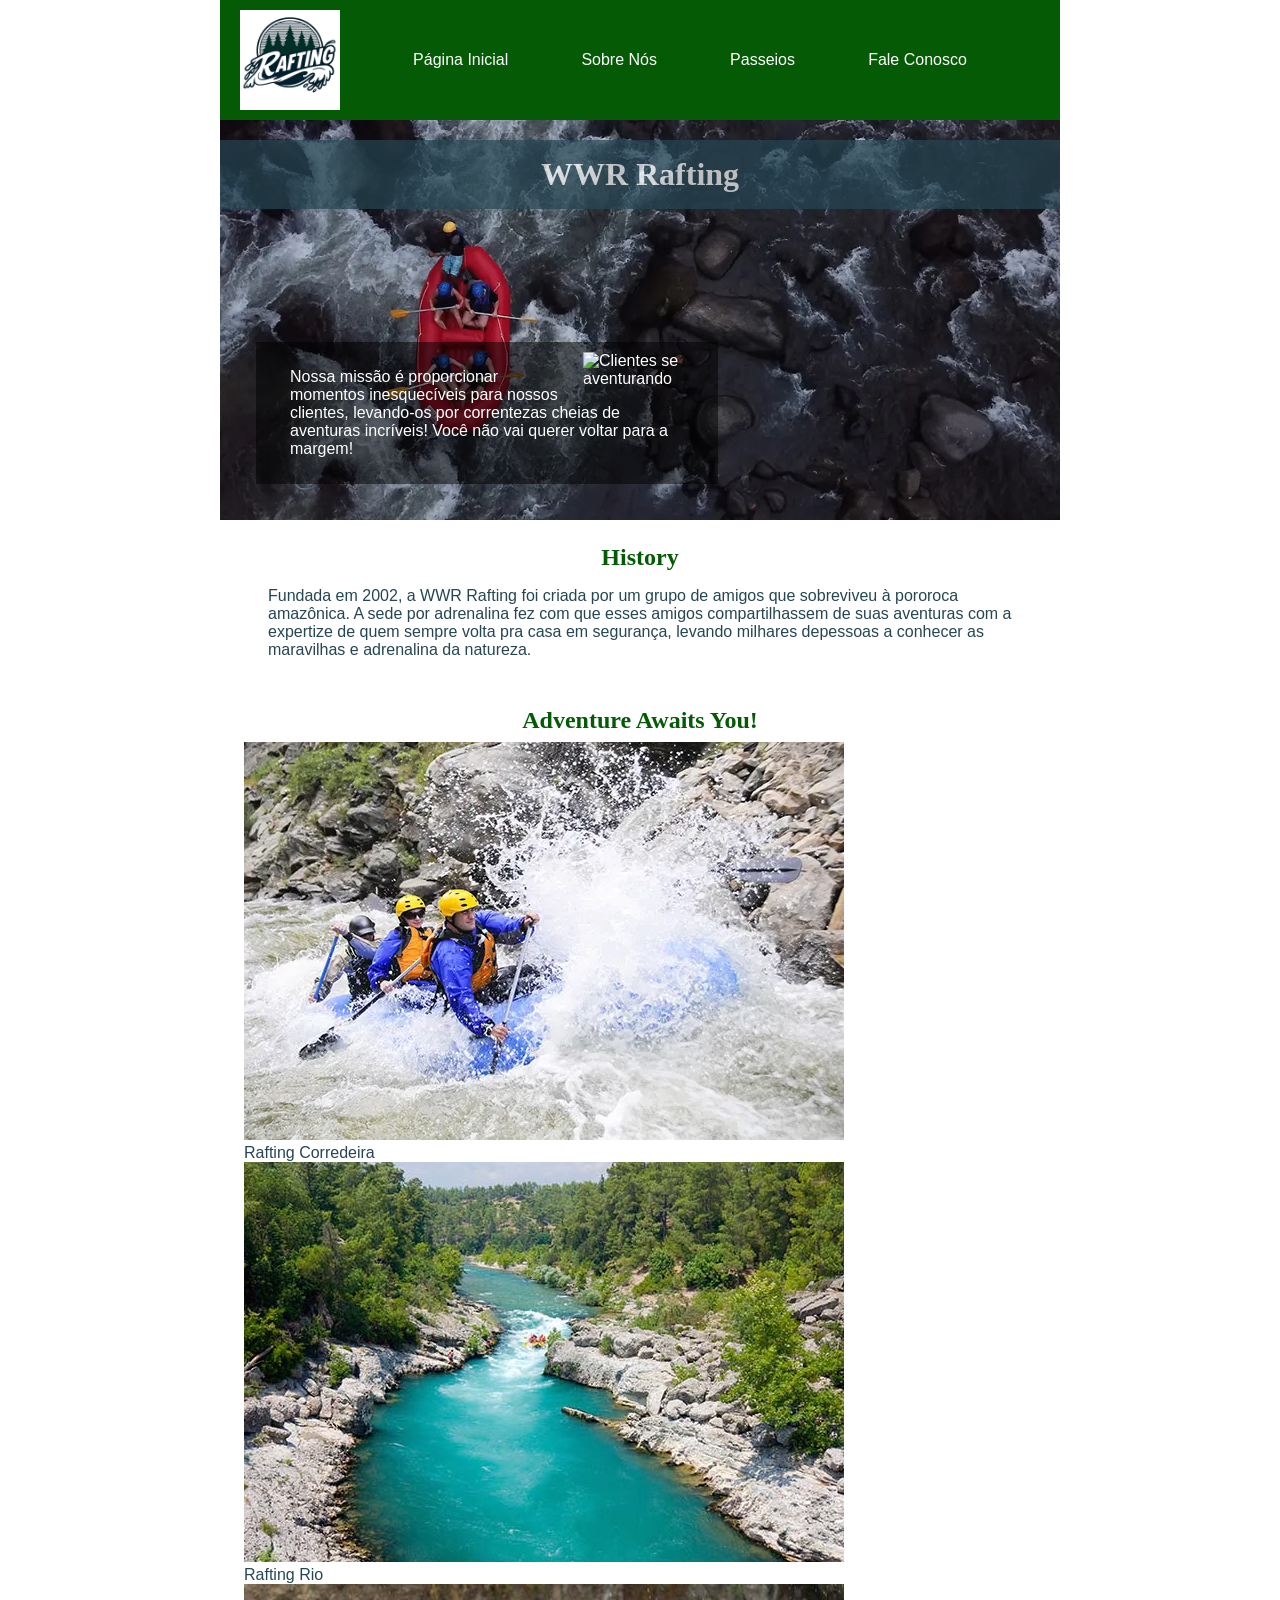
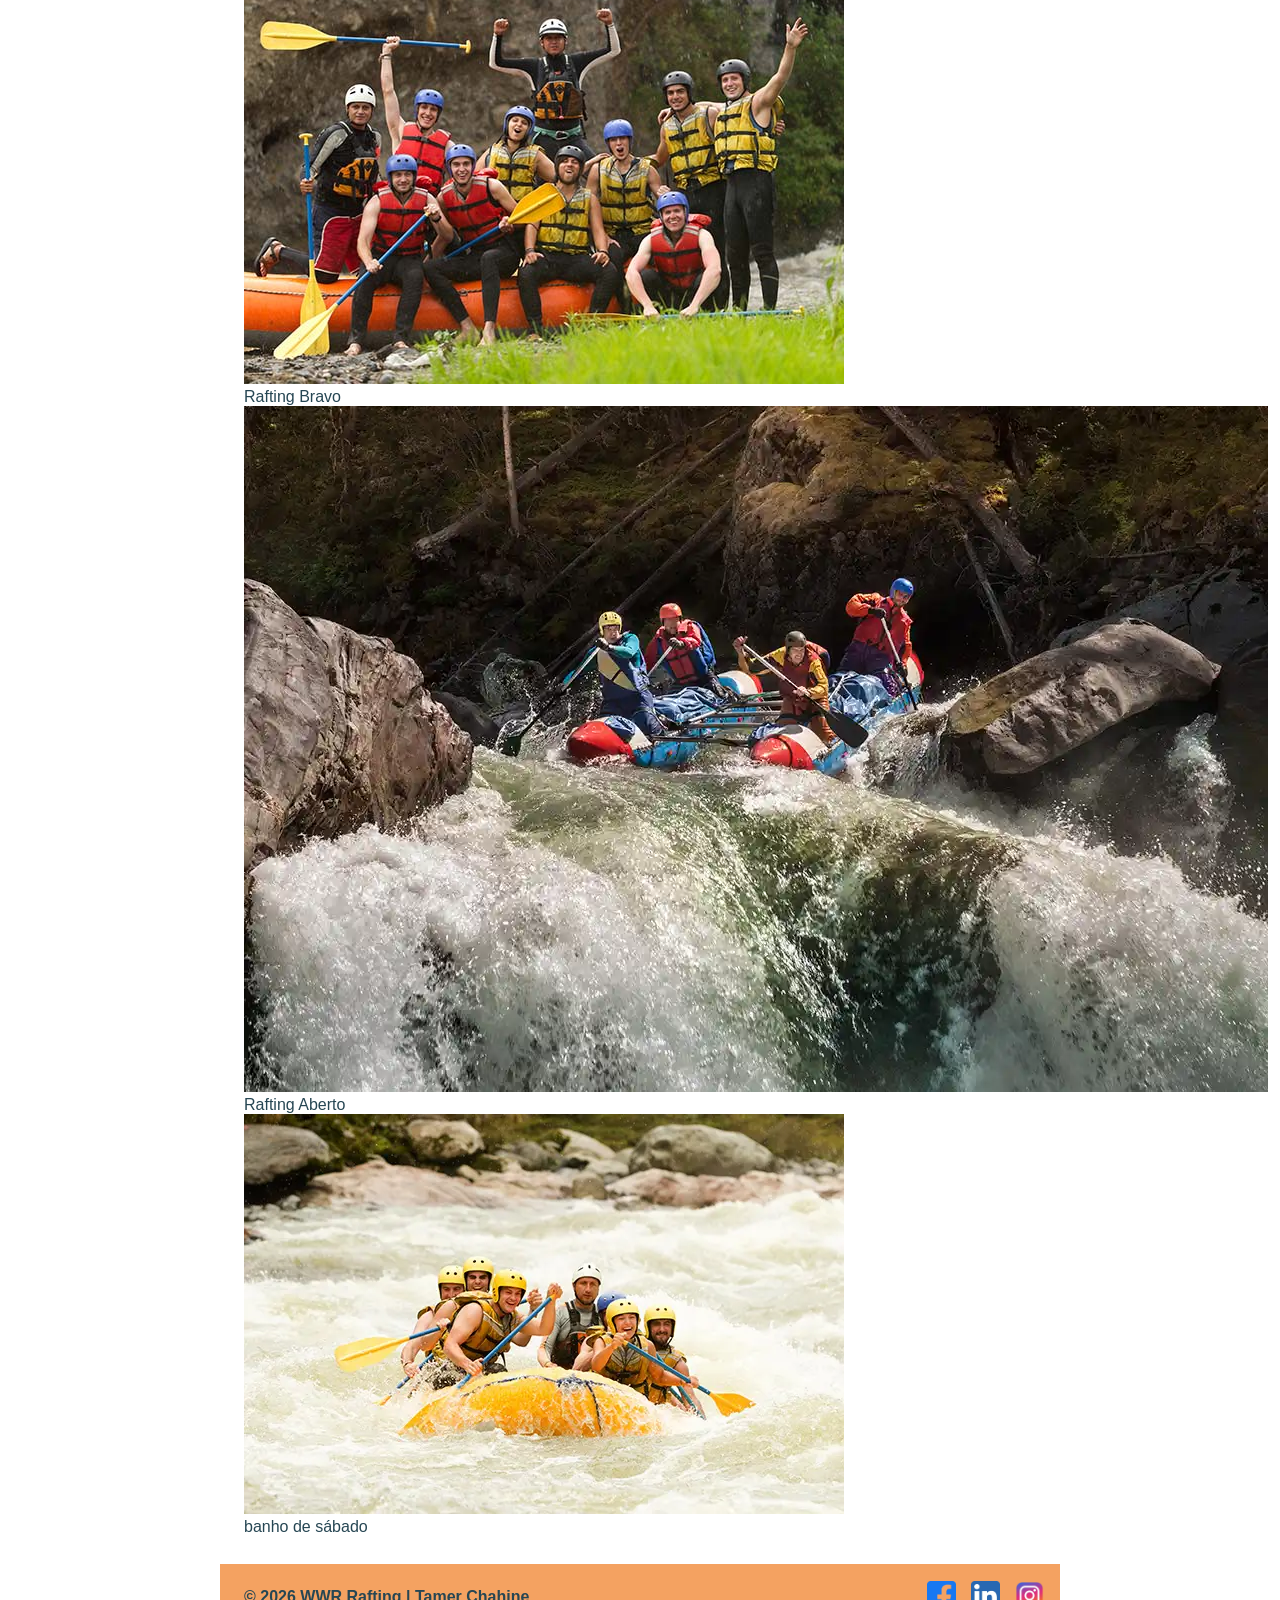
==== wwr/sobre.html @ e90af003 "teste77" ====
<!DOCTYPE html>
<html lang="pt-BR">

<head>
    <meta charset="UTF-8">
    <meta name="viewport" content="width=device-width, initial-scale=1.0">
    <meta name="description"
      content="Saiba mais sobre a WWR Rafting, nossa história e missão de proporcionar aventuras inesquecíveis nas corredeiras.">
    <meta name="author" content="Tamer Chahine">
    <title>Sobre Nós | WWR Rafting</title>
    <link rel="stylesheet" href="estilos/rafting.css">
</head>

<body>
    <header>
        <img src="imagens/logo.png" alt="Logo WWR Rafting">
        <nav>
            <ul>
                <li><a href="index.html">Página Inicial</a></li>
                <li><a href="sobre.html">Sobre Nós</a></li>
                <li><a href="passeios.html">Passeios</a></li>
                <li><a href="contato.html">Fale Conosco</a></li>
            </ul>
        </nav>
    </header>

    <main>
        <div class="hero">
            <img src="imagens/rafting16_1024.webp" alt="Rafting em Corredeiras">
            <h1>WWR Rafting</h1>
            <article>
                <img src="imagens/rafting36" alt="Clientes se aventurando">
                <p>Nossa missão é proporcionar momentos inesquecíveis para nossos clientes,
                    levando-os por correntezas
                    cheias de aventuras incríveis! Você não vai querer voltar para a margem!</p>
            </article>
        </div>

        <section>
            <h2>History</h2>
            <p>Fundada em 2002, a WWR Rafting foi criada por um grupo de amigos que sobreviveu à
                pororoca amazônica.
                A sede por adrenalina fez com que esses amigos compartilhassem de suas aventuras com
                a expertize de quem
                sempre volta pra casa em segurança,
                levando milhares depessoas a conhecer as maravilhas e adrenalina da natureza.</p>
        </section>

        <section class="aventuras">
            <h2>Adventure Awaits You!</h2>
            <div class="galeria">
                <figure>
                    <img src="imagens/rafting29_600.webp" alt="Aventura 1">
                    <figcaption>Rafting Corredeira</figcaption>
                </figure>
                <figure>
                    <img src="imagens/rafting58_600.jpg" alt="Aventura 2">
                    <figcaption>Rafting Rio</figcaption>
                </figure>
                <figure>
                    <img src="imagens/rafting59_600.jpg" alt="Aventura 3">
                    <figcaption>Rafting Bravo</figcaption>
                </figure>
                <figure>
                    <img src="imagens/rafting41_1024.webp" alt="Aventura 4">
                    <figcaption>Rafting Aberto</figcaption>
                </figure>
                <figure>
                    <img src="imagens/rafting4_600.webp" alt="Aventura 5">
                    <figcaption>banho de sábado</figcaption>
                </figure>
            </div>
        </section>
    </main>

    <footer>
        <p>&copy; 2026 WWR Rafting | Tamer Chahine</p>
        <nav class="redes-sociais">
            <a href="https://facebook.com">
                <img src="imagens/logo_facebook.webp" alt="Ícone do Facebook">
            </a>
            <a href="https://linkedin.com">
                <img src="imagens/logo_linkedin.webp" alt="Ícone do LinkedIn">
            </a>
            <a href="https://instagram.com">
                <img src="imagens/logo_instagram.webp" alt="Ícone do Instagram">
            </a>
        </nav>
    </footer>
</body>

</html>
---- wwr/estilos/rafting.css ----
:root {
    --cor-primaria: #055a05;
    --cor-secundaria: #f4a261;
    --cor-destaque1: #264653;
    --cor-destaque2: #e9c46a;
    --fonte-titulo: "Times New Roman", "Georgia", serif;
    --fonte-body: Arial, Helvetica, sans-serif;
}

* {
    margin: 0;
    padding: 0;
    box-sizing: border-box;
}

body {
    font-family: var(--fonte-body);
    color: var(--cor-destaque1);
}

header,
main,
footer {
    width: 840px;
    margin: 0 auto;
}

/* Header */
header {
    background-color: var(--cor-primaria);
    padding: 10px 20px;
    display: grid;
    grid-template-columns: auto 1fr;
    align-items: center;
}

header img {
    width: 100px;
    height: auto;
}

/* Nav horizontal */
nav ul {
    list-style: none;
    padding: 0;
    display: flex;
    justify-content: space-evenly;
    align-items: center;
}

nav ul li a {
    color: white;
    text-decoration: none;
}

nav ul li a:hover {
    color: var(--cor-destaque2);
}

/* Títulos */
h1,
h2 {
    font-family: var(--fonte-titulo);
    color: var(--cor-primaria);
    text-align: center;
}

/* Sections e parágrafos */
section,
article {
    margin: 16px;
    padding: 8px;
}

p {
    margin: 8px 16px;
    padding: 8px;
}

/* Hero */
.hero {
    position: relative;
}

.hero > img {
    display: block;
    width: 100%;
    height: 400px;
    object-fit: cover;
}

h1 {
    position: absolute;
    top: 20px;
    width: 100%;
    padding: 16px;
    text-align: center;
    opacity: 0.7;
    background-color: var(--cor-destaque1);
    color: #fff;
}

.hero article {
    position: absolute;
    bottom: 20px;
    left: 20px;
    background-color: rgba(0, 0, 0, 0.5);
    color: #fff;
    padding: 10px;
    width: 55%;
}

.hero article p {
    color: #fff;
}

.hero article img {
    float: right;
    width: 125px;
    height: auto;
    object-fit: cover;
    margin-left: 10px;
}

/* Seção de história */
section h2 {
    margin-bottom: 8px;
}

/* Footer */
footer {
    background-color: var(--cor-secundaria);
    display: flex;
    align-items: center;
    justify-content: space-between;
    padding: 16px;
    margin-top: 20px;
}

footer p {
    margin: 0;
    color: var(--cor-destaque1);
    font-weight: bold;
}

.redes-sociais {
    display: flex;
    justify-content: center;
    gap: 15px;
}

.redes-sociais a,
footer a {
    text-decoration: none;
}

.redes-sociais img {
    width: 29px;
    height: auto;
}
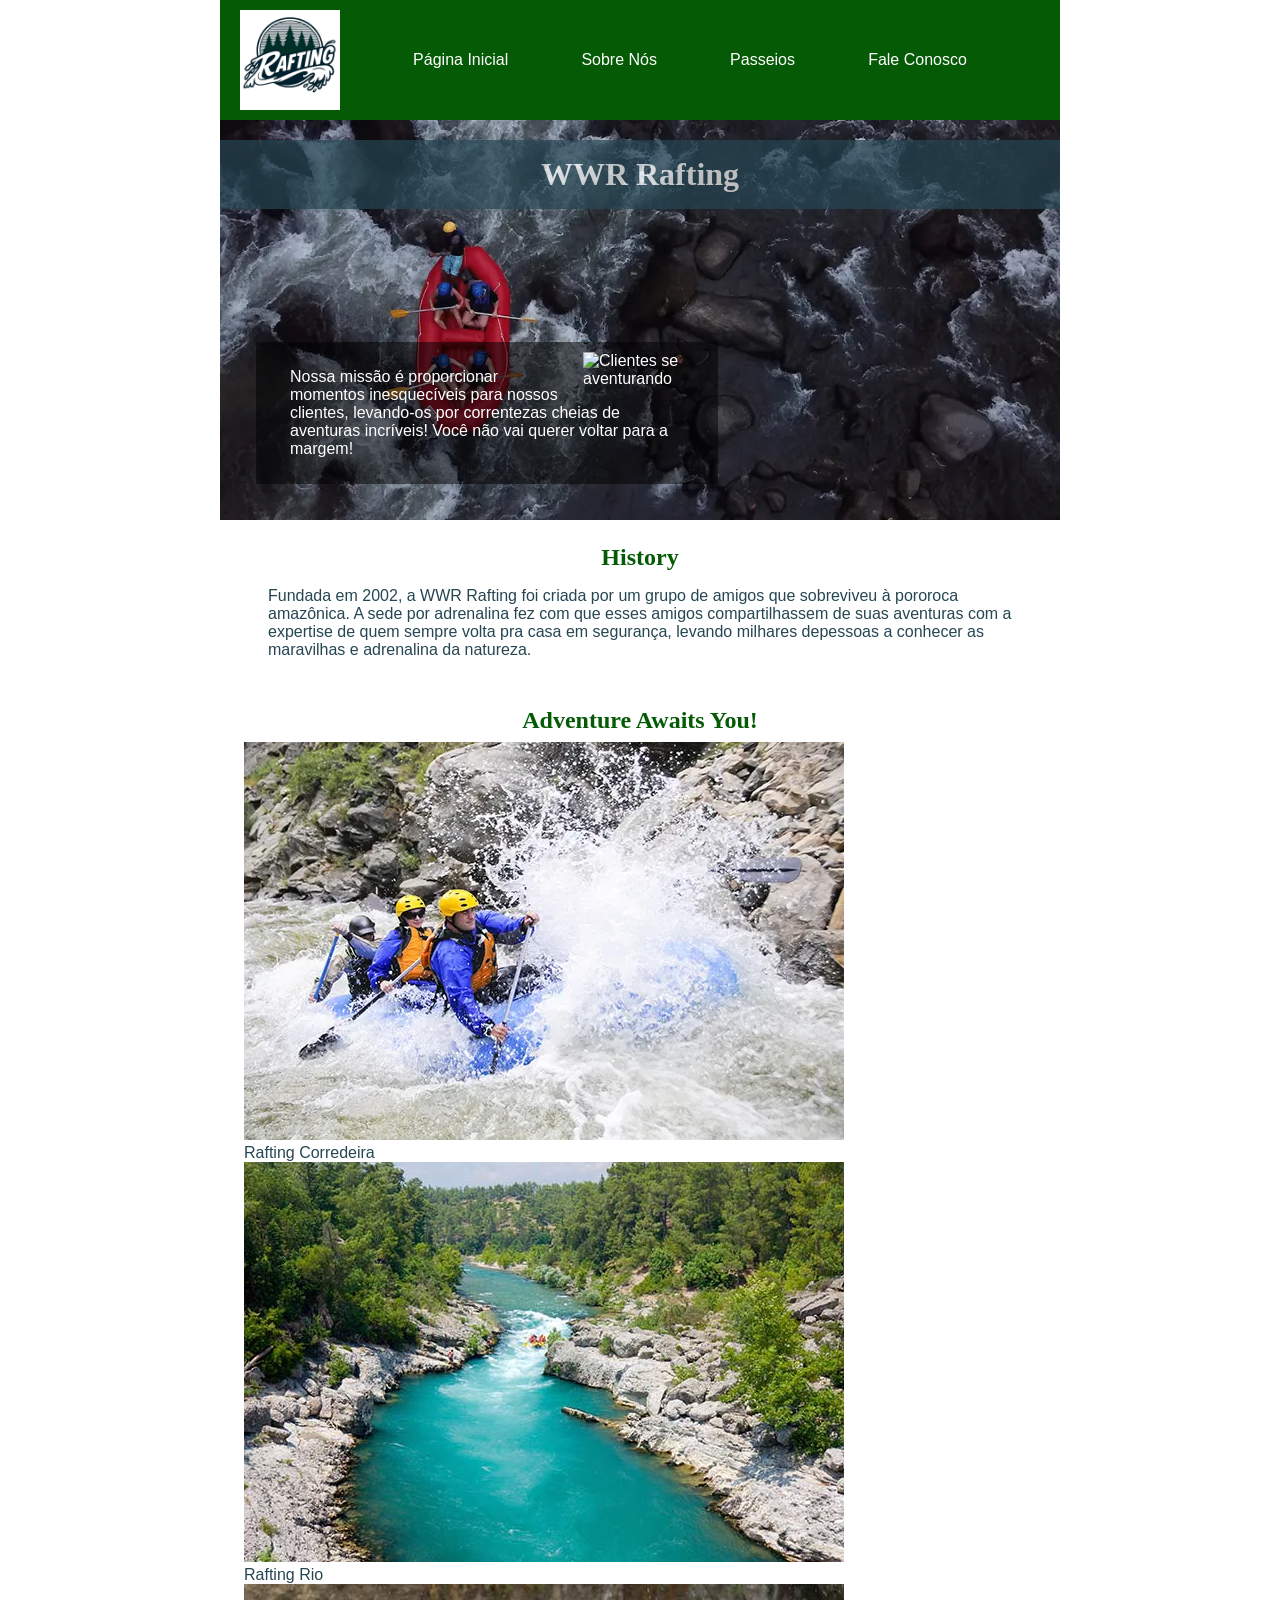
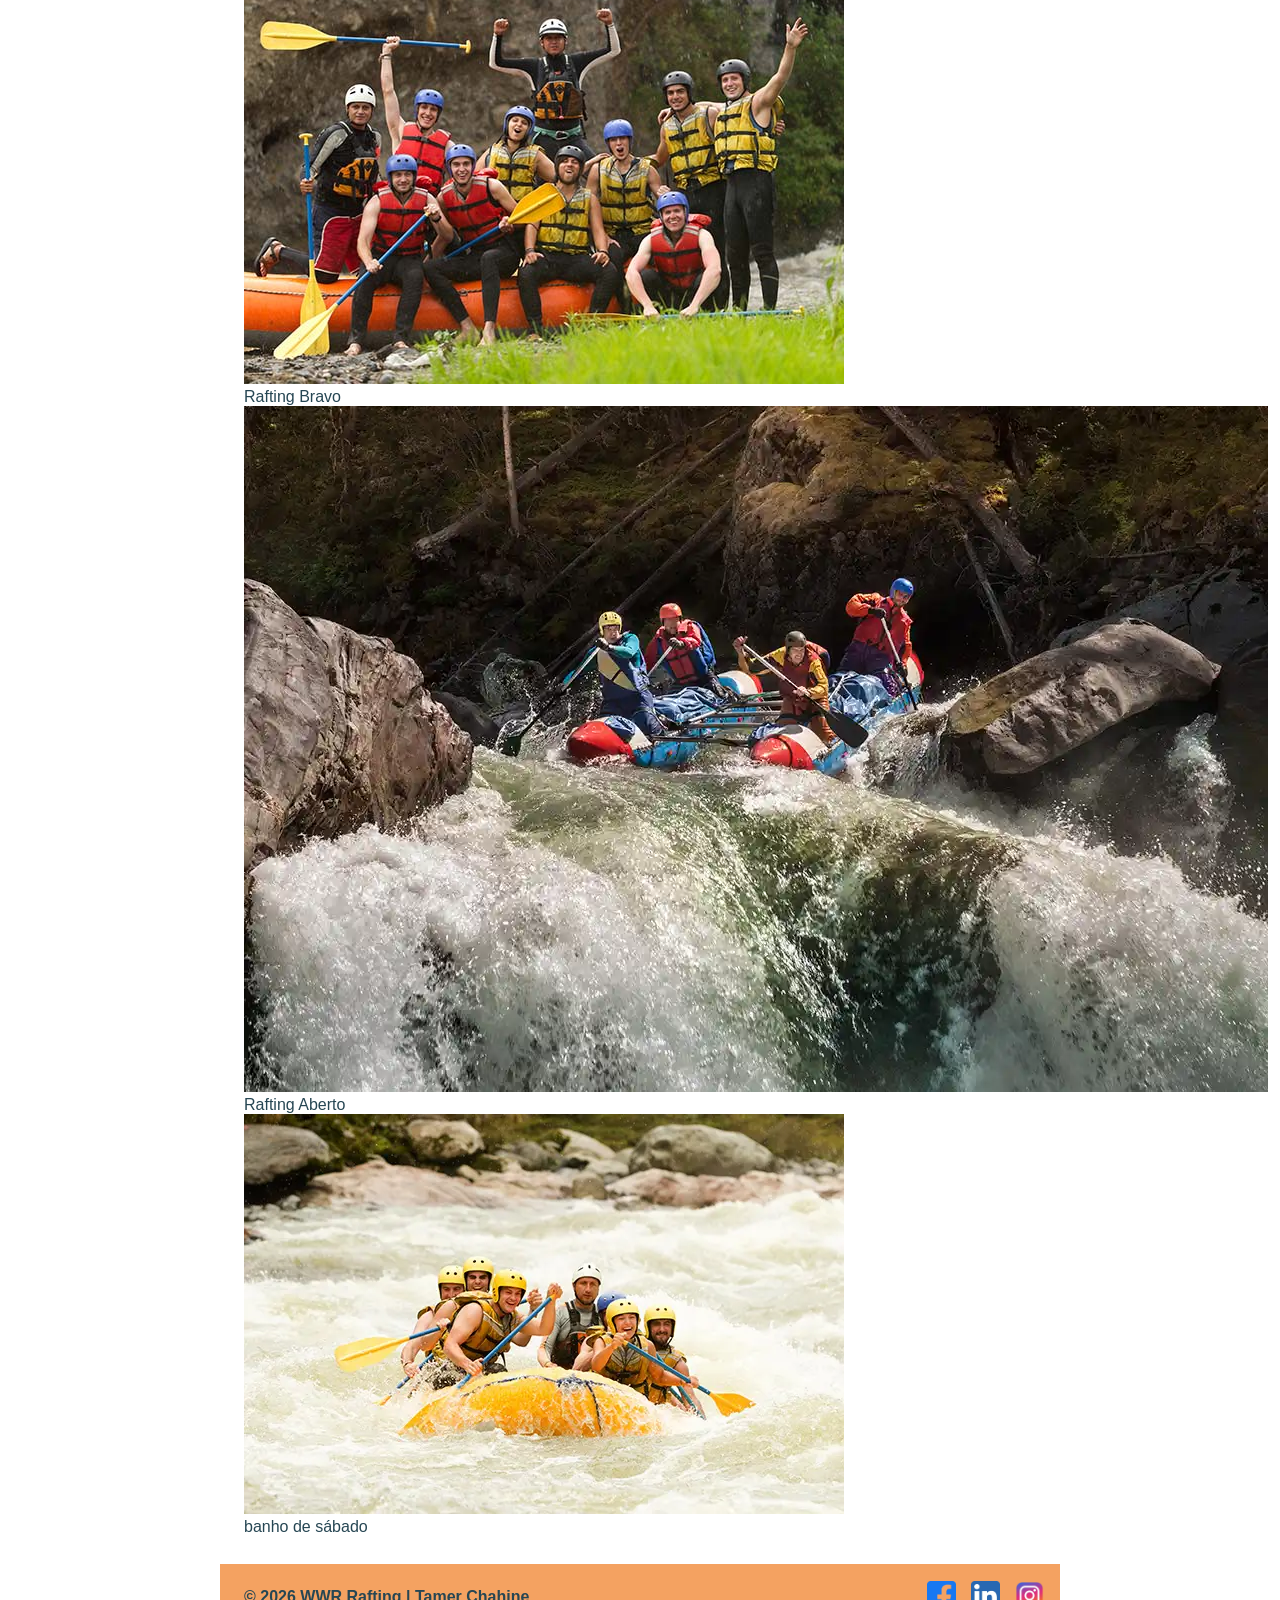
==== commit 3fbdf47e: "teste78" ====
--- a/wwr/sobre.html
+++ b/wwr/sobre.html
@@ -41,7 +41,7 @@
             <p>Fundada em 2002, a WWR Rafting foi criada por um grupo de amigos que sobreviveu à
                 pororoca amazônica.
                 A sede por adrenalina fez com que esses amigos compartilhassem de suas aventuras com
-                a expertize de quem
+                a expertise de quem
                 sempre volta pra casa em segurança,
                 levando milhares depessoas a conhecer as maravilhas e adrenalina da natureza.</p>
         </section>
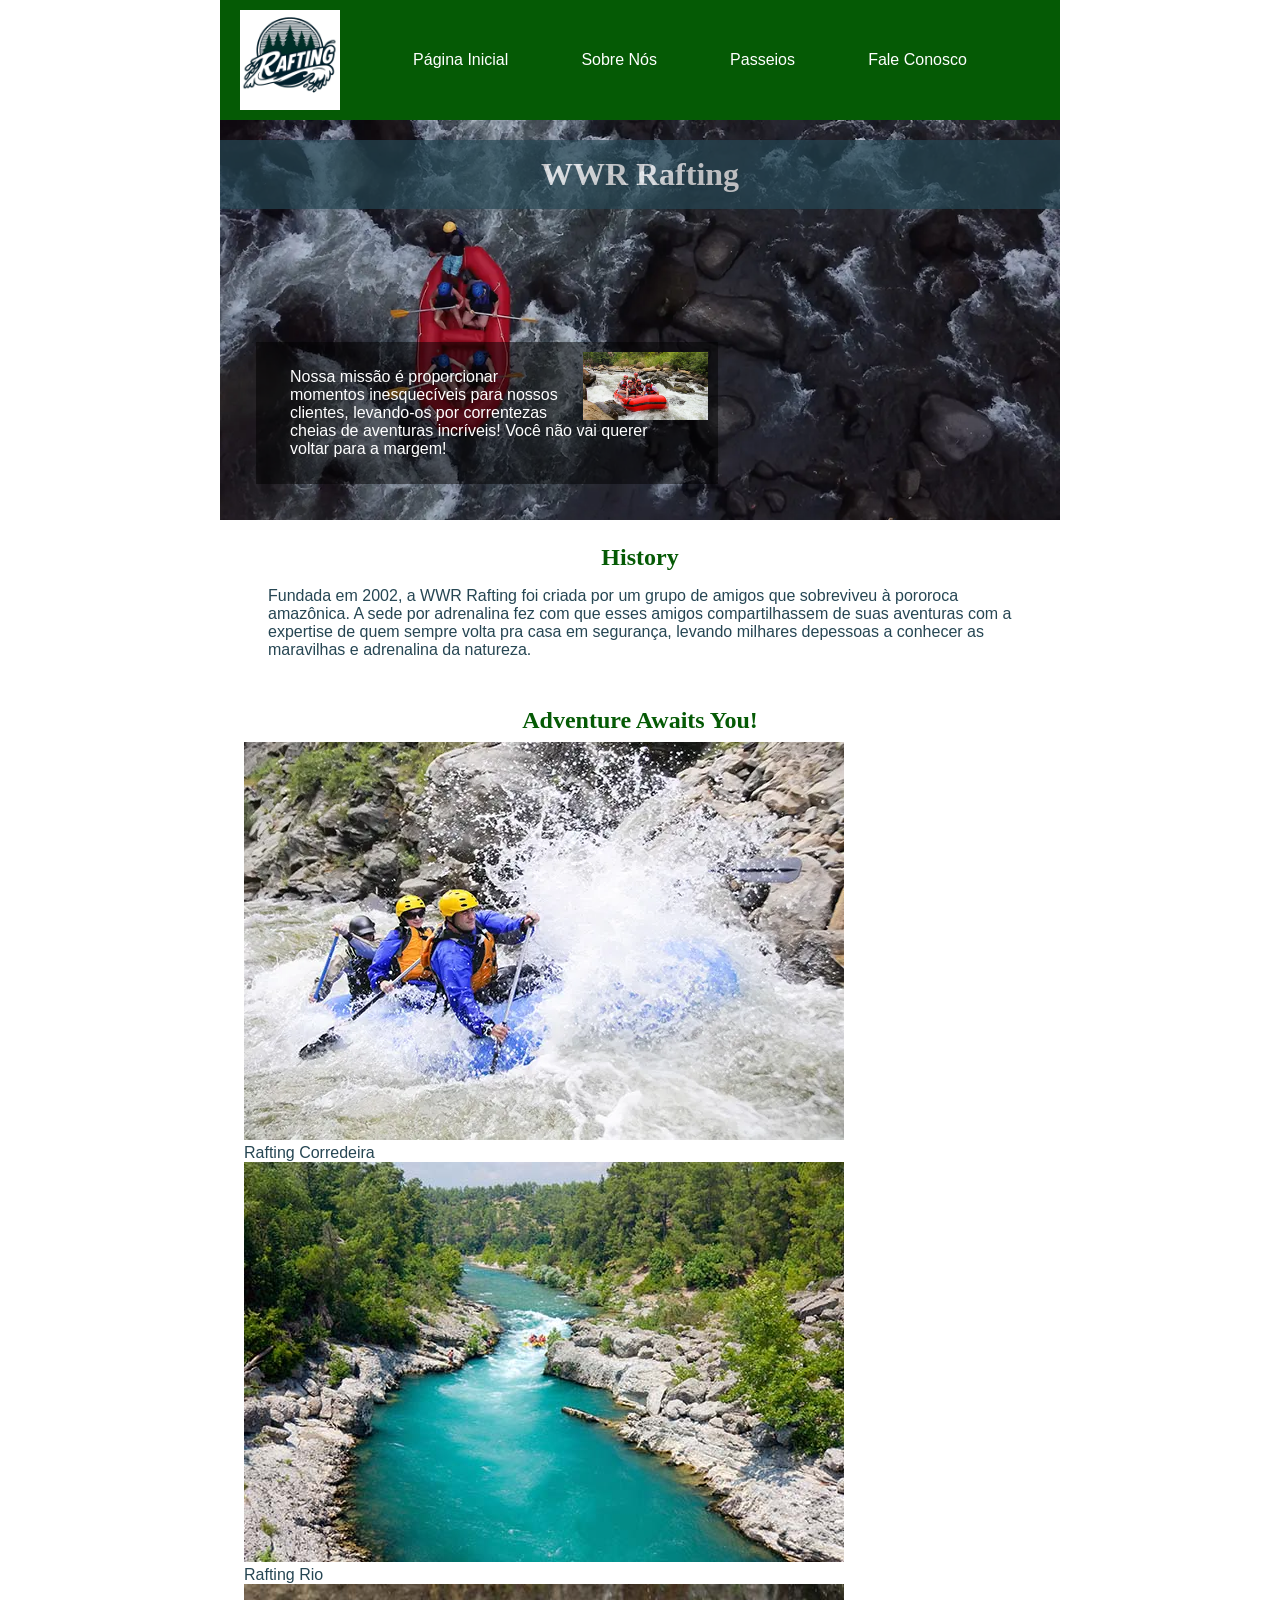
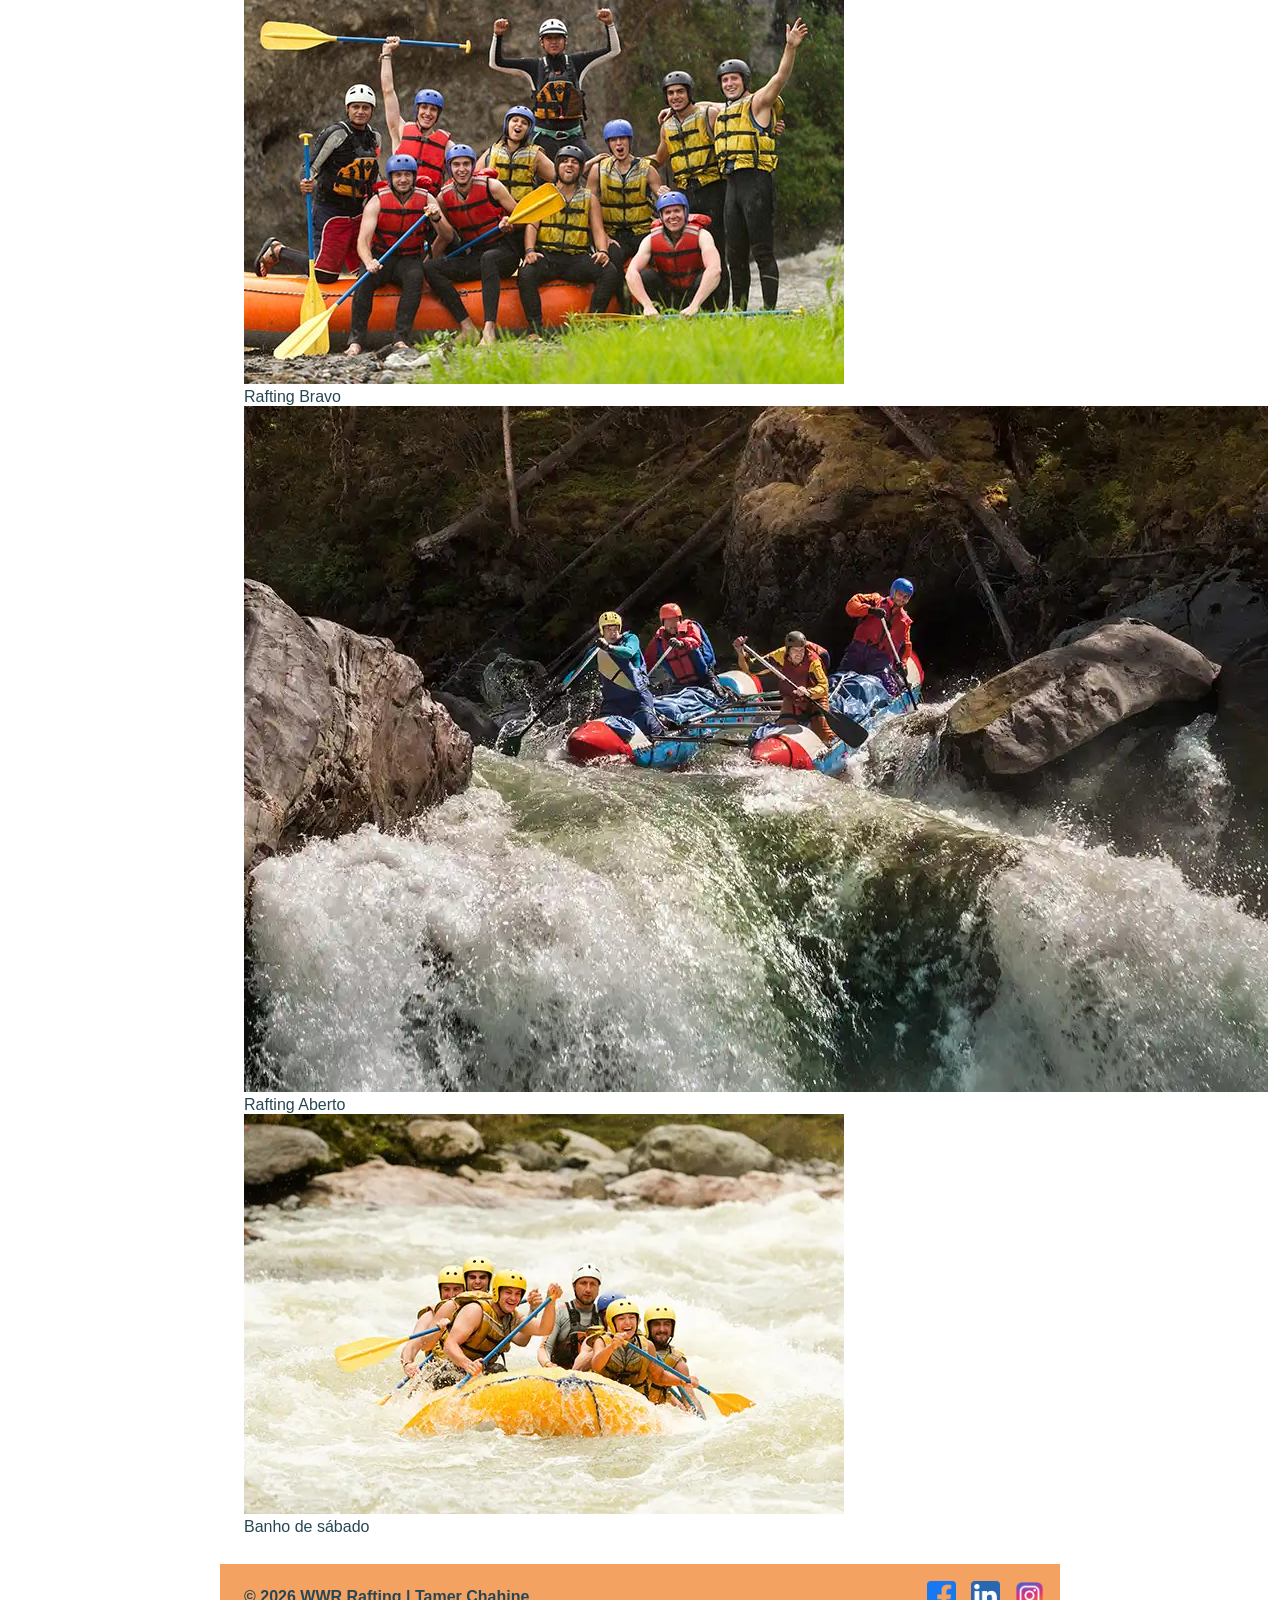
==== commit 94e30566: "proporcao de img e cliente se aveturando" ====
--- a/wwr/sobre.html
+++ b/wwr/sobre.html
@@ -29,7 +29,7 @@
             <img src="imagens/rafting16_1024.webp" alt="Rafting em Corredeiras">
             <h1>WWR Rafting</h1>
             <article>
-                <img src="imagens/rafting36" alt="Clientes se aventurando">
+                <img src="imagens/rafting36.webp" alt="Clientes se aventurando">
                 <p>Nossa missão é proporcionar momentos inesquecíveis para nossos clientes,
                     levando-os por correntezas
                     cheias de aventuras incríveis! Você não vai querer voltar para a margem!</p>
@@ -67,7 +67,7 @@
                 </figure>
                 <figure>
                     <img src="imagens/rafting4_600.webp" alt="Aventura 5">
-                    <figcaption>banho de sábado</figcaption>
+                    <figcaption>Banho de sábado</figcaption>
                 </figure>
             </div>
         </section>
--- a/wwr/estilos/rafting.css
+++ b/wwr/estilos/rafting.css
@@ -117,7 +117,7 @@
 .hero article img {
     float: right;
     width: 125px;
-    height: auto;
+    height: 68px;
     object-fit: cover;
     margin-left: 10px;
 }
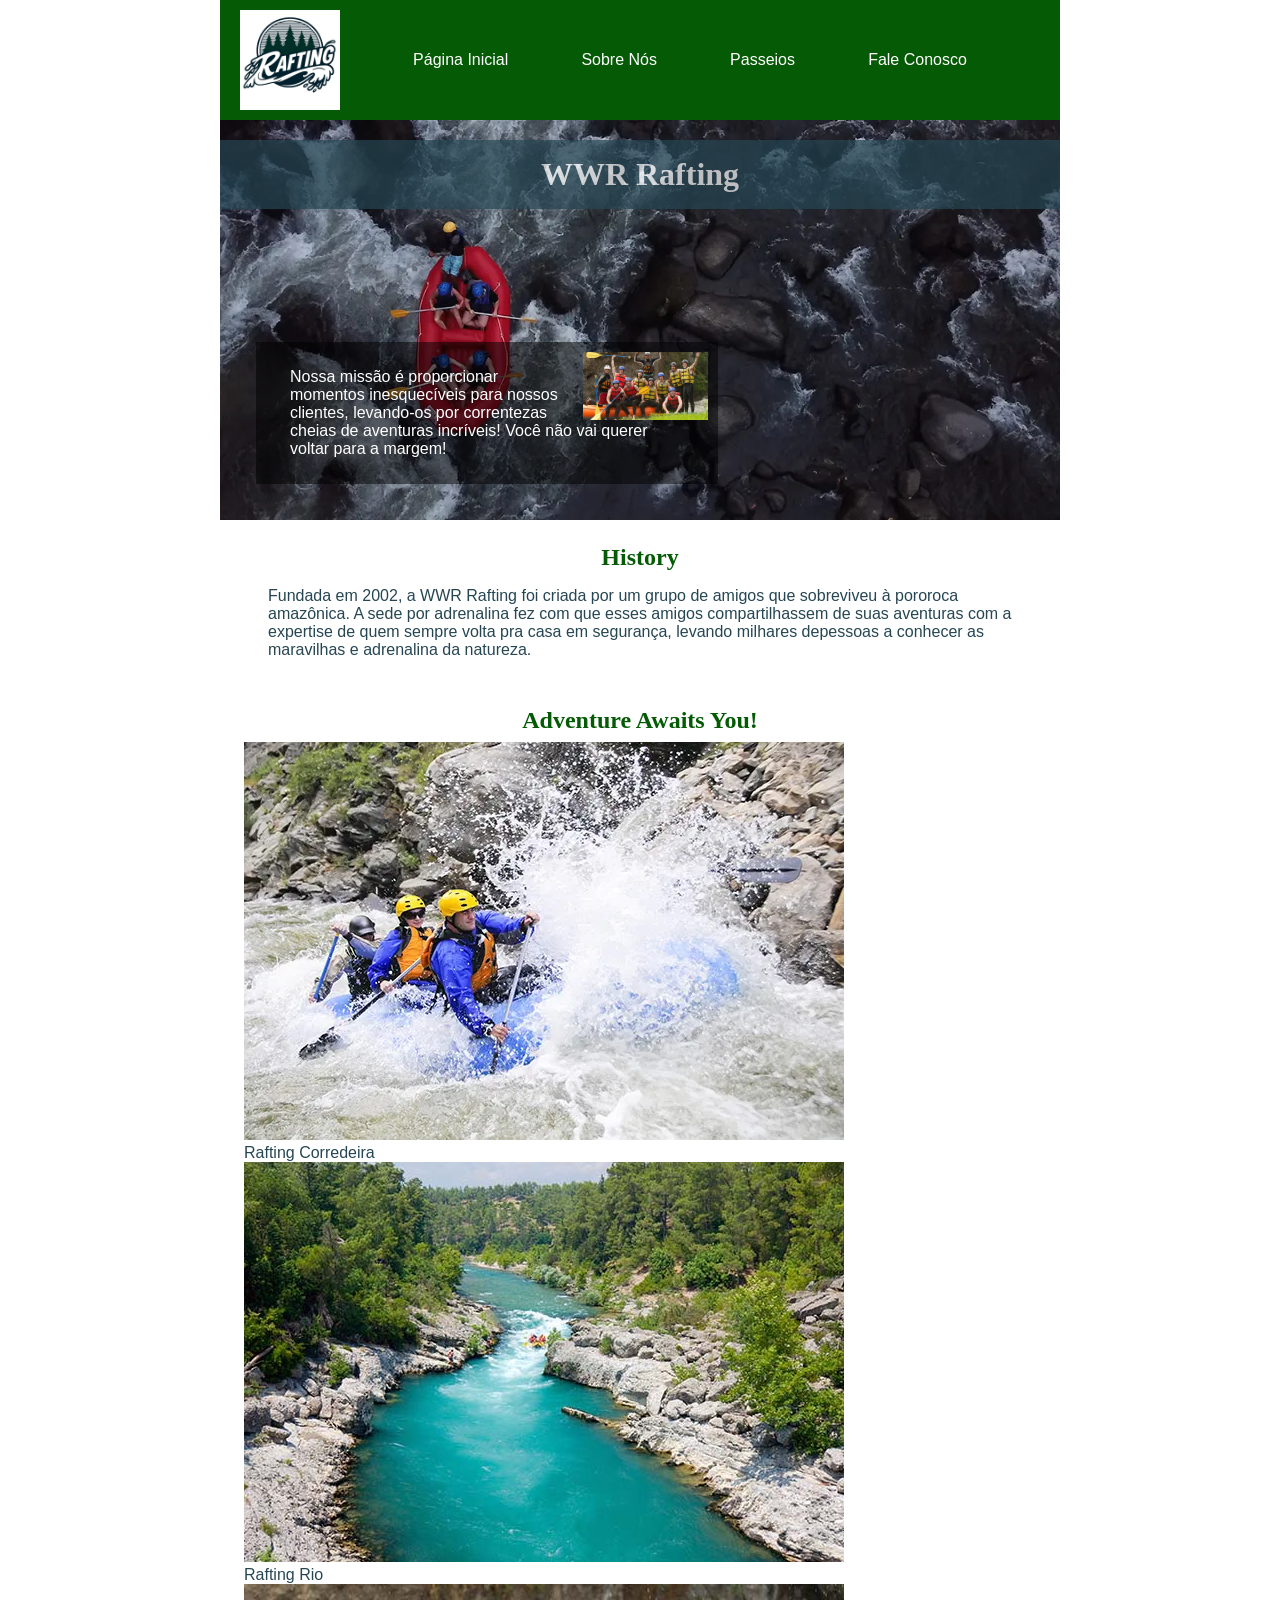
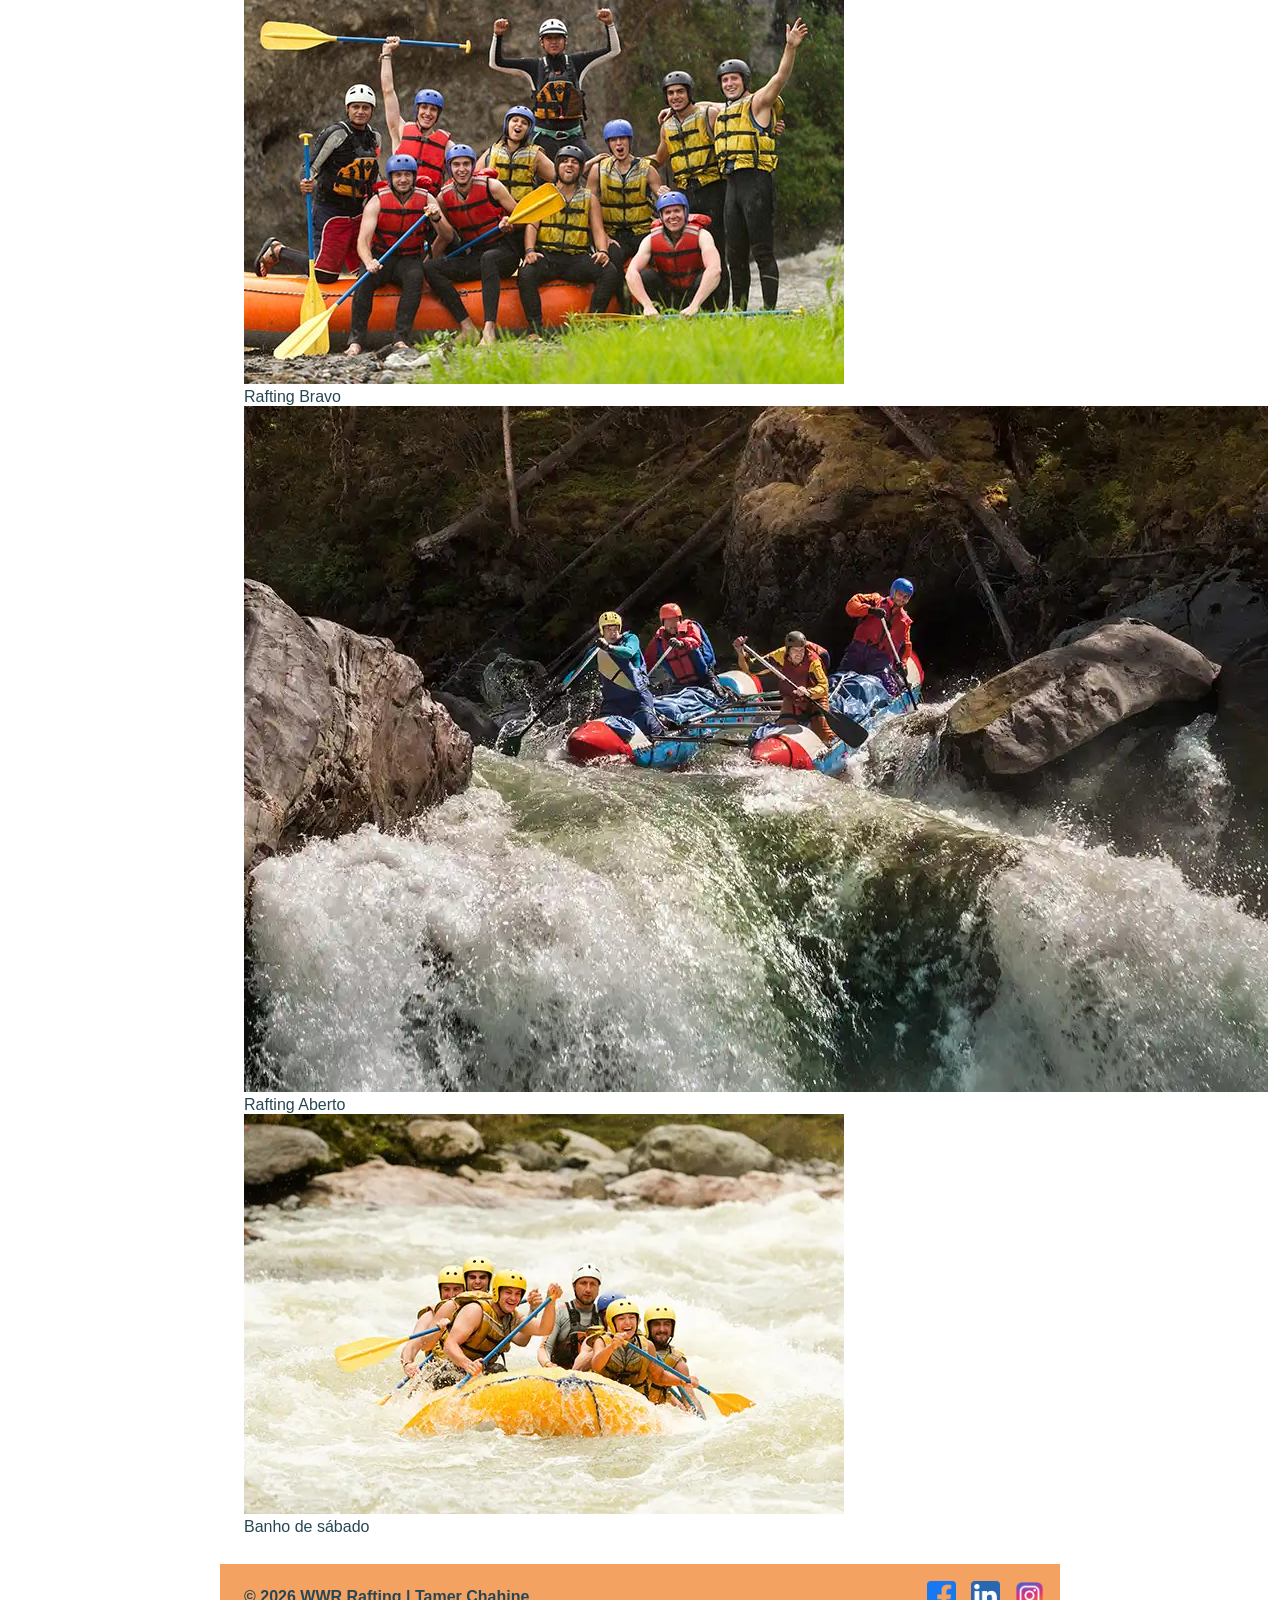
==== commit e4d37a70: "nova img" ====
--- a/wwr/sobre.html
+++ b/wwr/sobre.html
@@ -29,7 +29,7 @@
             <img src="imagens/rafting16_1024.webp" alt="Rafting em Corredeiras">
             <h1>WWR Rafting</h1>
             <article>
-                <img src="imagens/rafting36.webp" alt="Clientes se aventurando">
+                <img src="imagens/rafting59_600.jpg" alt="Clientes se aventurando">
                 <p>Nossa missão é proporcionar momentos inesquecíveis para nossos clientes,
                     levando-os por correntezas
                     cheias de aventuras incríveis! Você não vai querer voltar para a margem!</p>
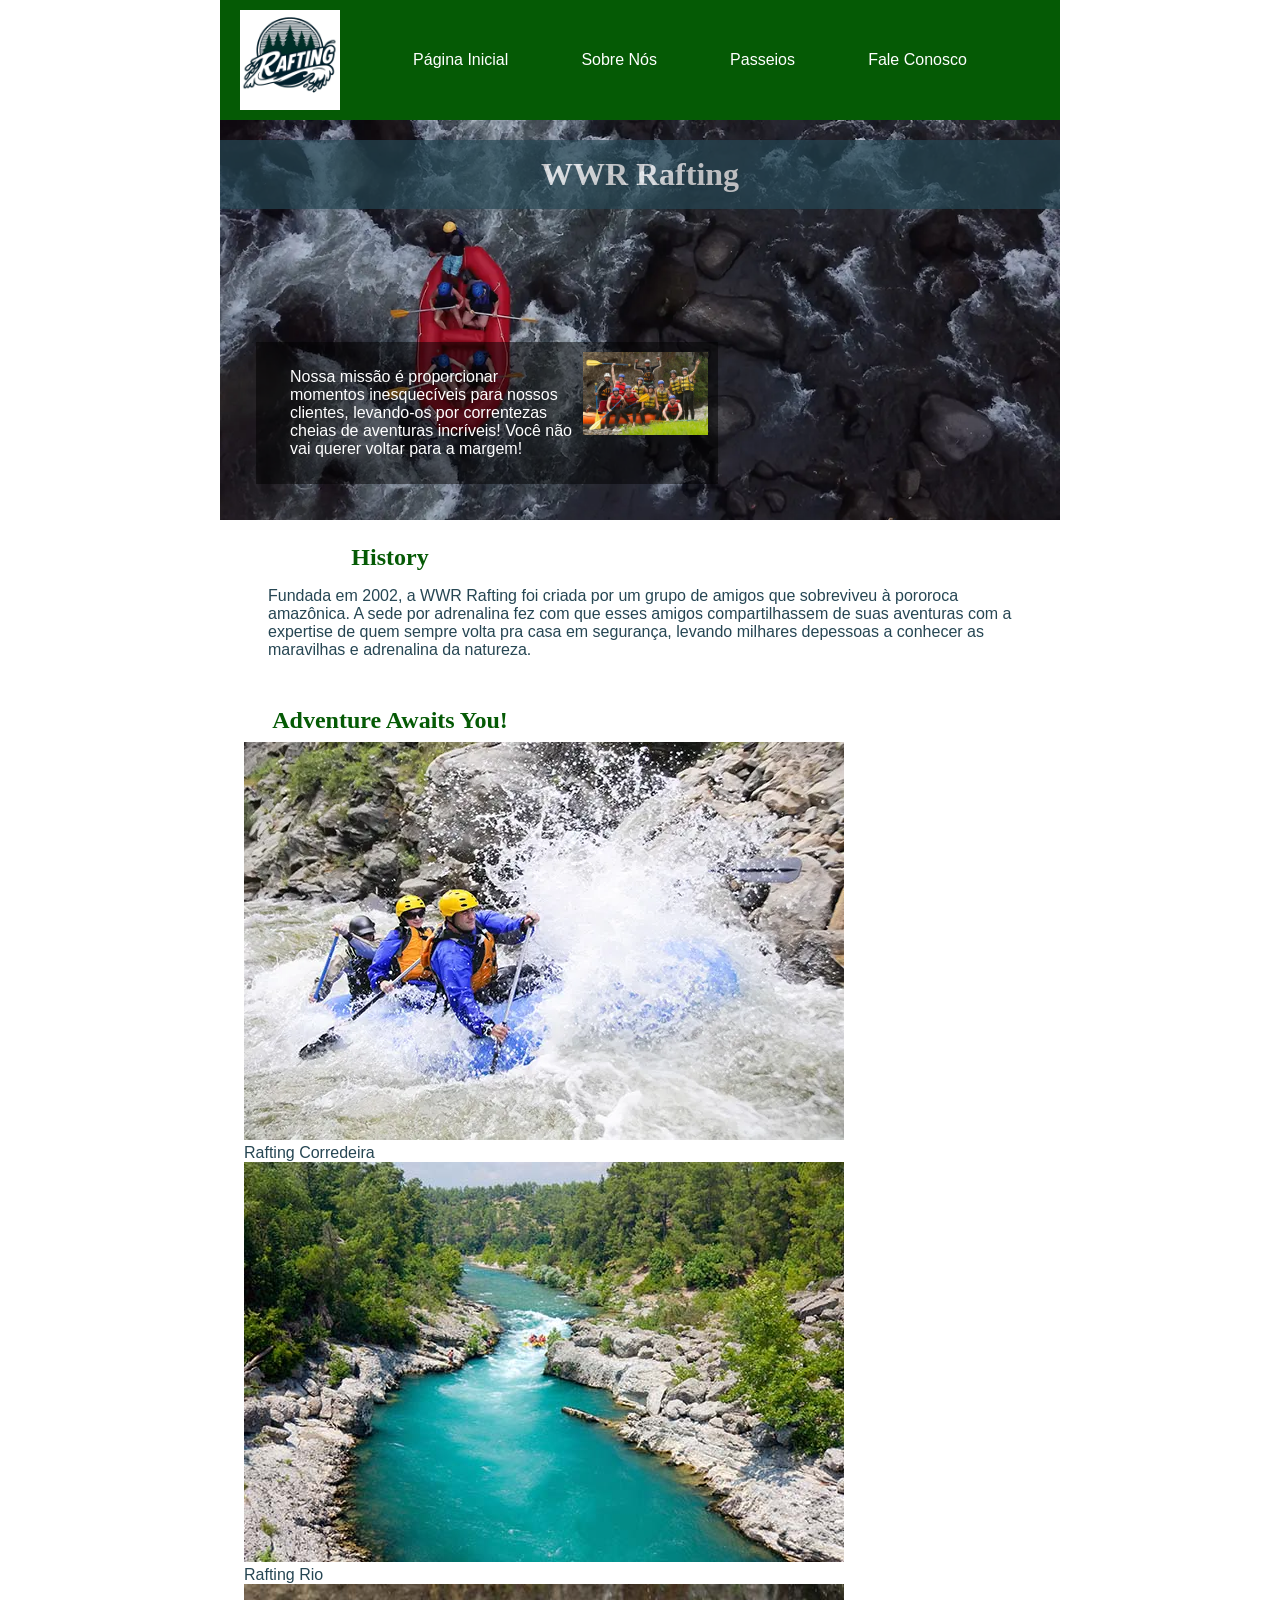
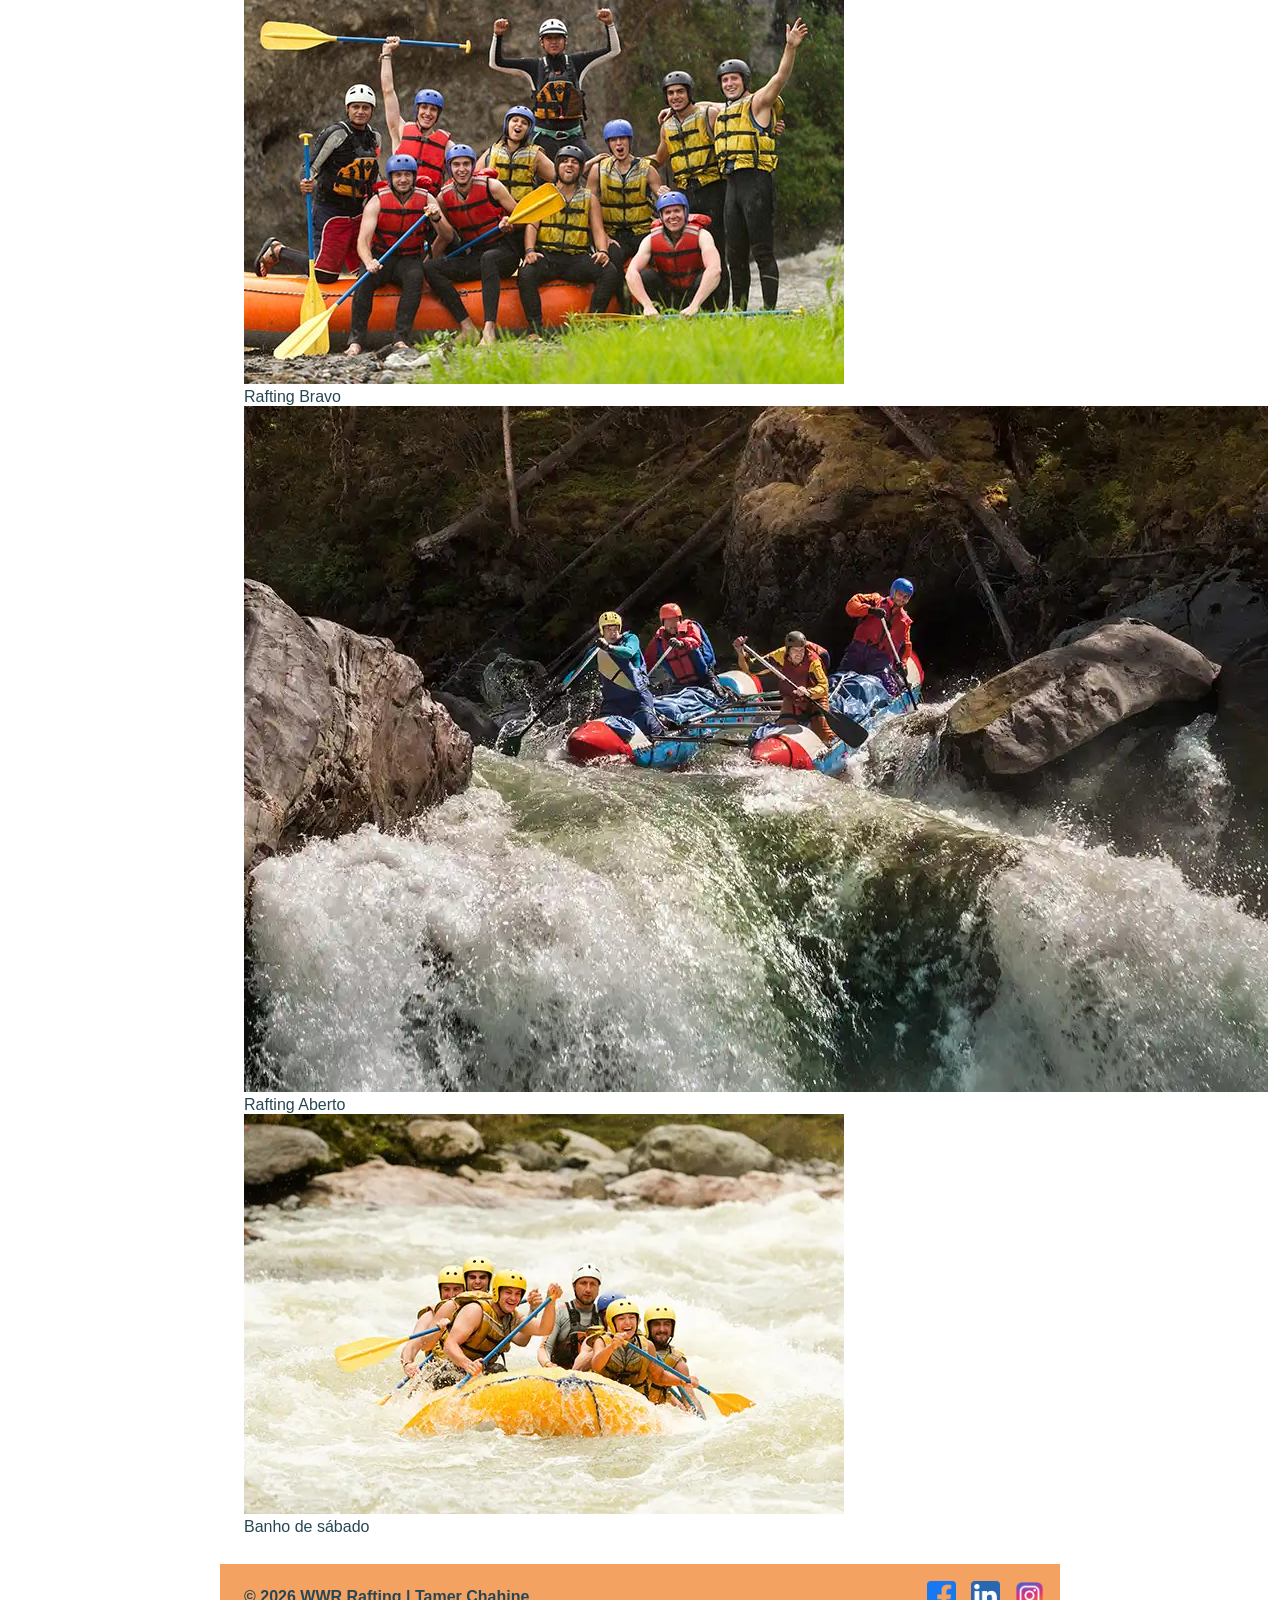
==== commit df66dd88: "m" ====
--- a/wwr/sobre.html
+++ b/wwr/sobre.html
@@ -50,7 +50,7 @@
             <h2>Adventure Awaits You!</h2>
             <div class="galeria">
                 <figure>
-                    <img src="imagens/rafting29_600.webp" alt="Aventura 1">
+                    <img src="imagens/rafting29_600.webp" 300px alt="Aventura 1">
                     <figcaption>Rafting Corredeira</figcaption>
                 </figure>
                 <figure>
--- a/wwr/estilos/rafting.css
+++ b/wwr/estilos/rafting.css
@@ -63,6 +63,7 @@
     font-family: var(--fonte-titulo);
     color: var(--cor-primaria);
     text-align: center;
+    padding-inline-end: 500px;
 }
 
 /* Sections e parágrafos */
@@ -117,7 +118,7 @@
 .hero article img {
     float: right;
     width: 125px;
-    height: 68px;
+    height: auto;
     object-fit: cover;
     margin-left: 10px;
 }
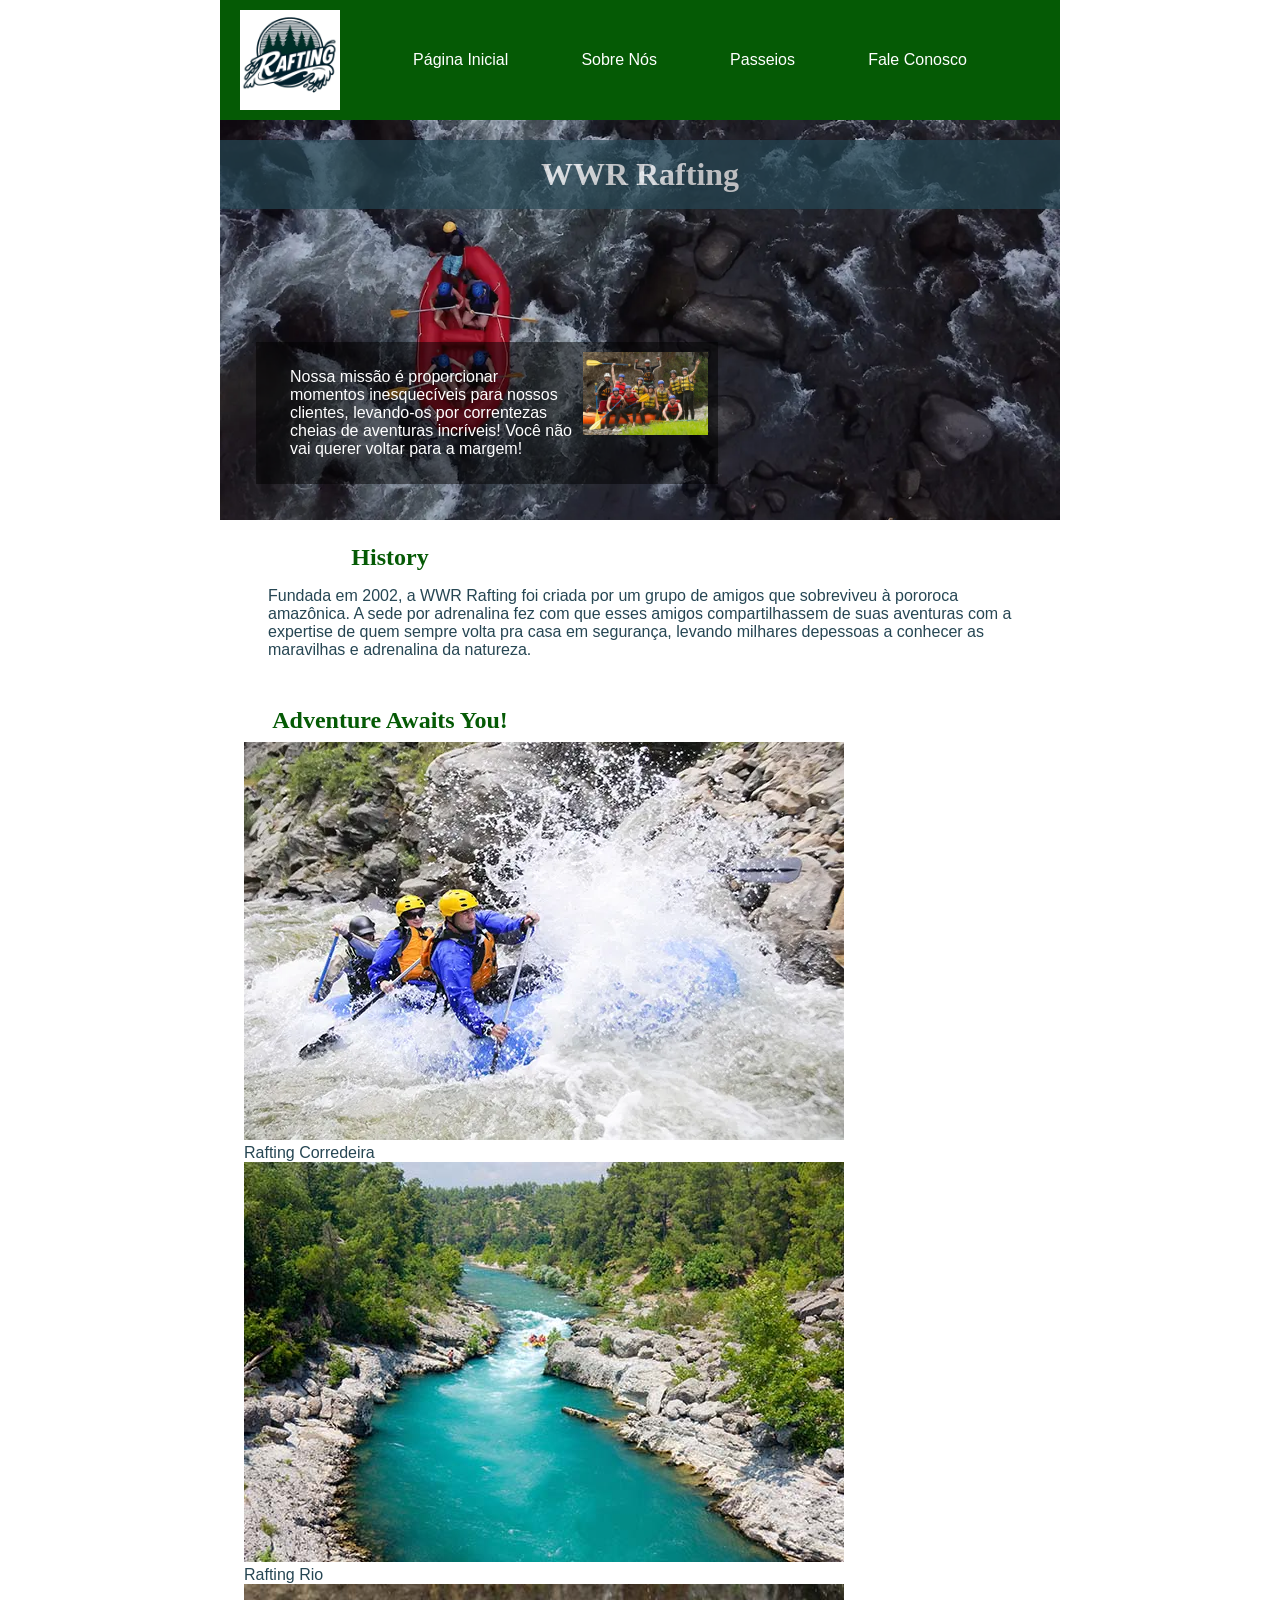
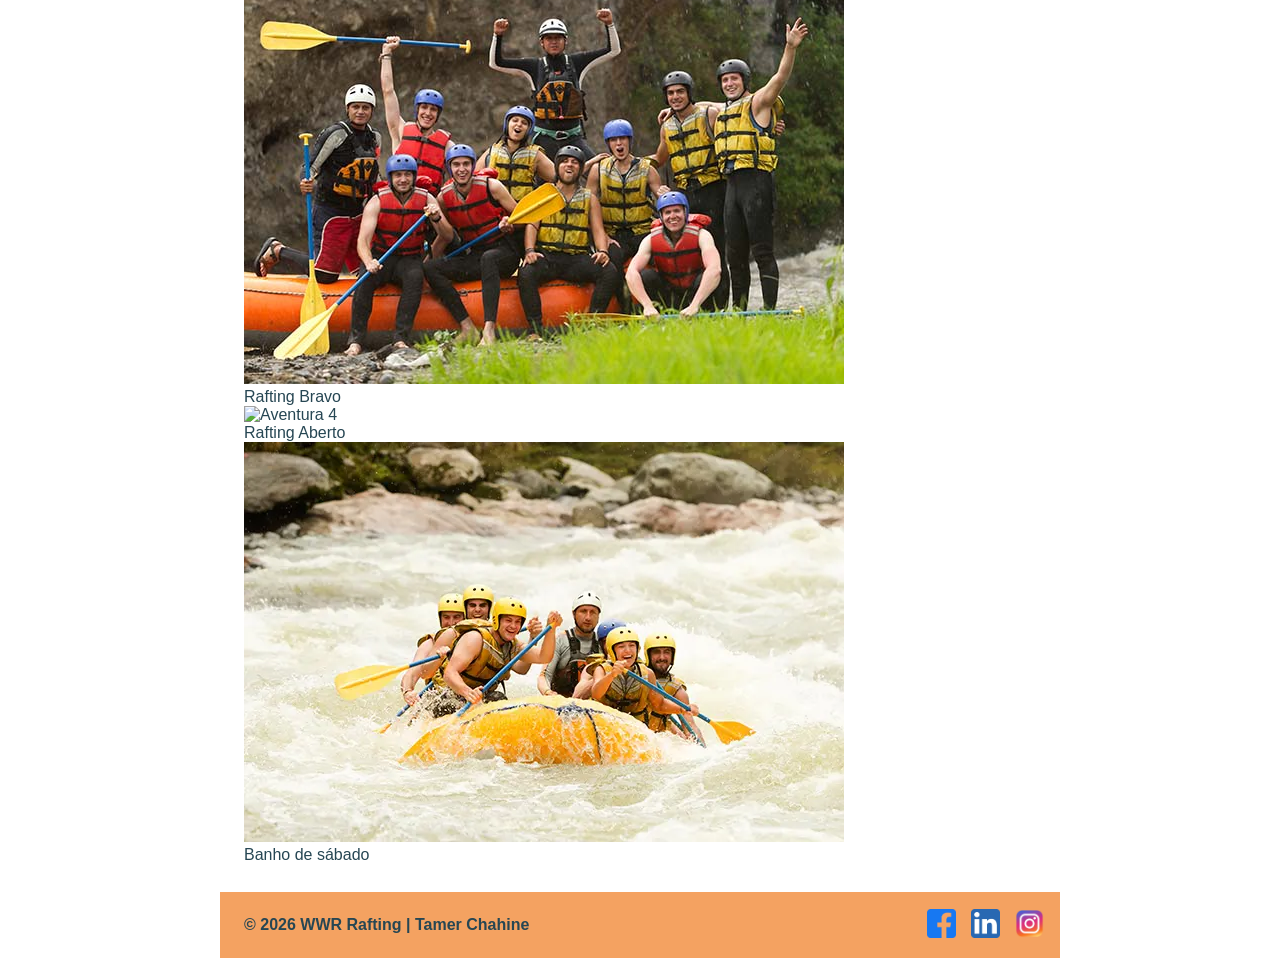
==== commit 296833ef: "x" ====
--- a/wwr/sobre.html
+++ b/wwr/sobre.html
@@ -62,7 +62,7 @@
                     <figcaption>Rafting Bravo</figcaption>
                 </figure>
                 <figure>
-                    <img src="imagens/rafting41_1024.webp" alt="Aventura 4">
+                    <img src="imagens/rafting41_600.webp" alt="Aventura 4">
                     <figcaption>Rafting Aberto</figcaption>
                 </figure>
                 <figure>
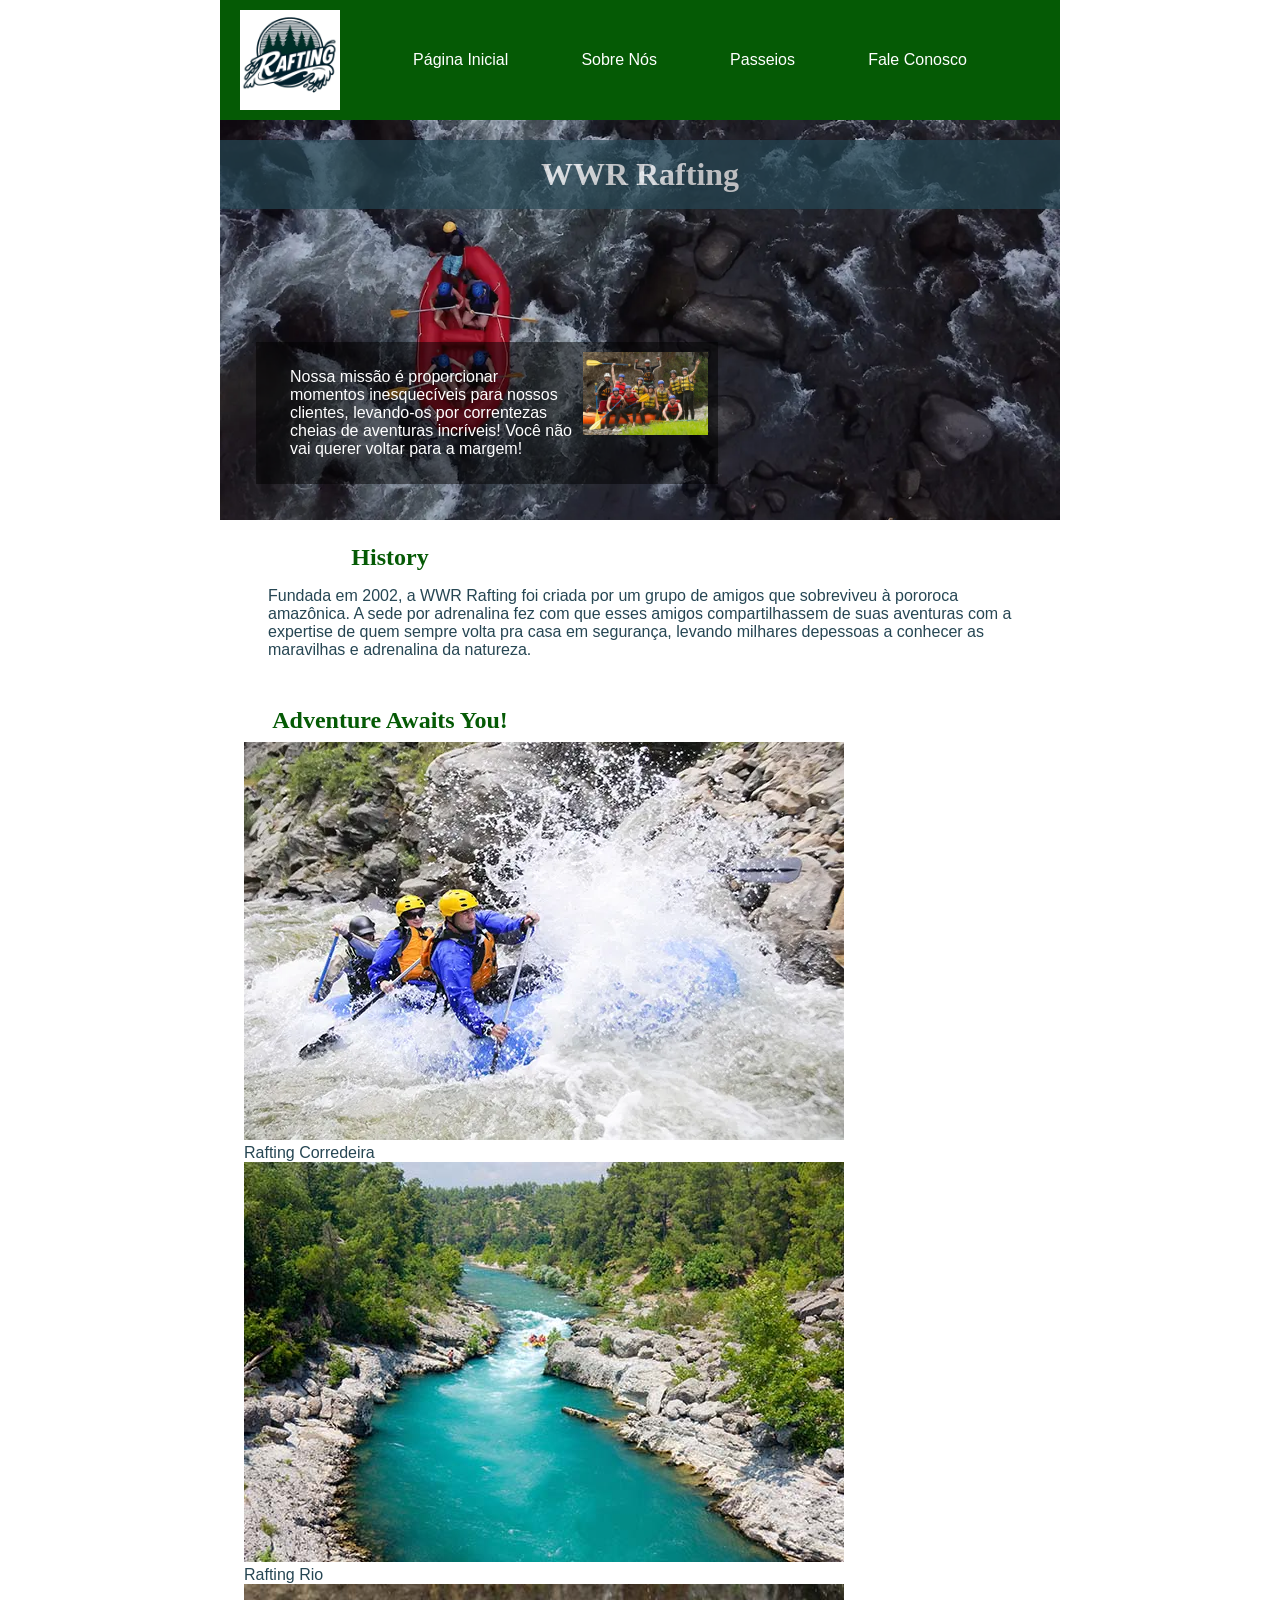
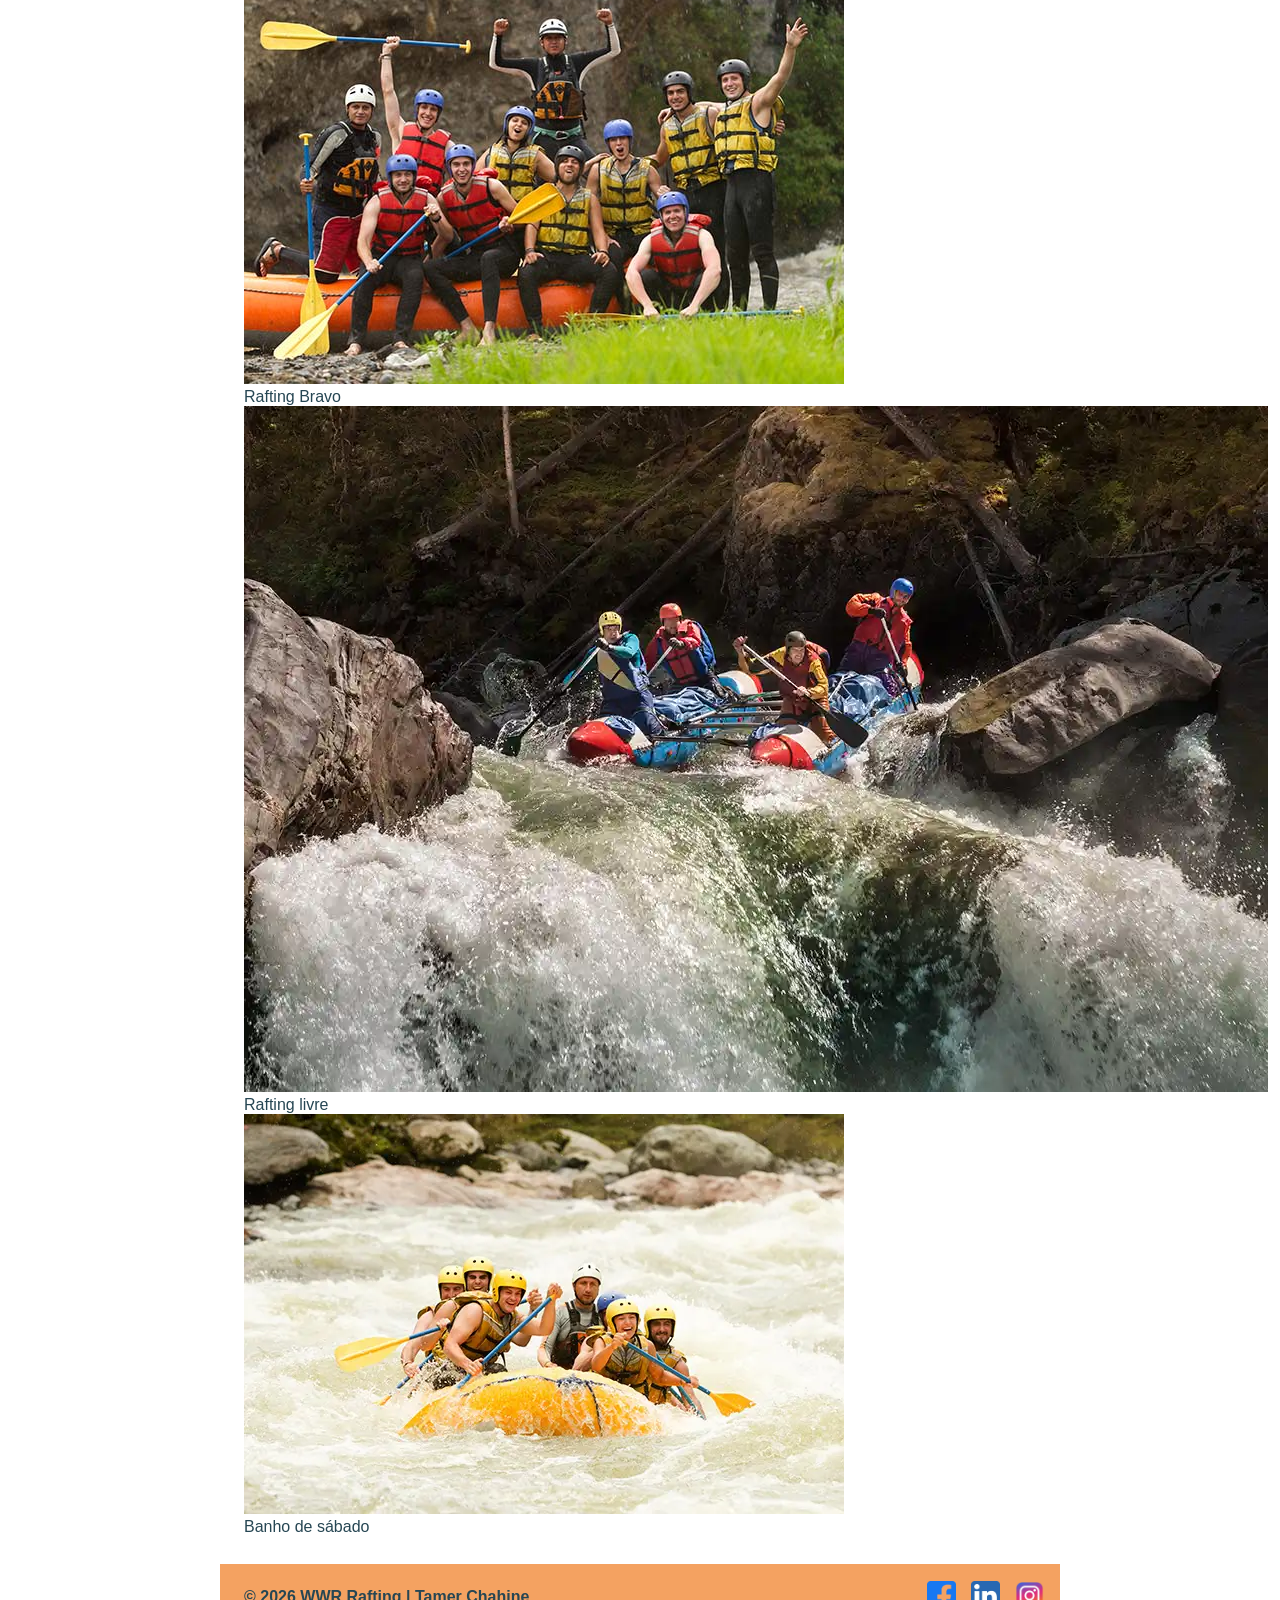
==== commit 1df8d1fd: "tee" ====
--- a/wwr/sobre.html
+++ b/wwr/sobre.html
@@ -50,7 +50,7 @@
             <h2>Adventure Awaits You!</h2>
             <div class="galeria">
                 <figure>
-                    <img src="imagens/rafting29_600.webp" 300px alt="Aventura 1">
+                    <img src="imagens/rafting29_600.webp" alt="Aventura 1">
                     <figcaption>Rafting Corredeira</figcaption>
                 </figure>
                 <figure>
@@ -62,8 +62,8 @@
                     <figcaption>Rafting Bravo</figcaption>
                 </figure>
                 <figure>
-                    <img src="imagens/rafting41_600.webp" alt="Aventura 4">
-                    <figcaption>Rafting Aberto</figcaption>
+                    <img src="imagens/rafting41_1024.webp" alt="Aventura 4">
+                    <figcaption>Rafting livre</figcaption>
                 </figure>
                 <figure>
                     <img src="imagens/rafting4_600.webp" alt="Aventura 5">
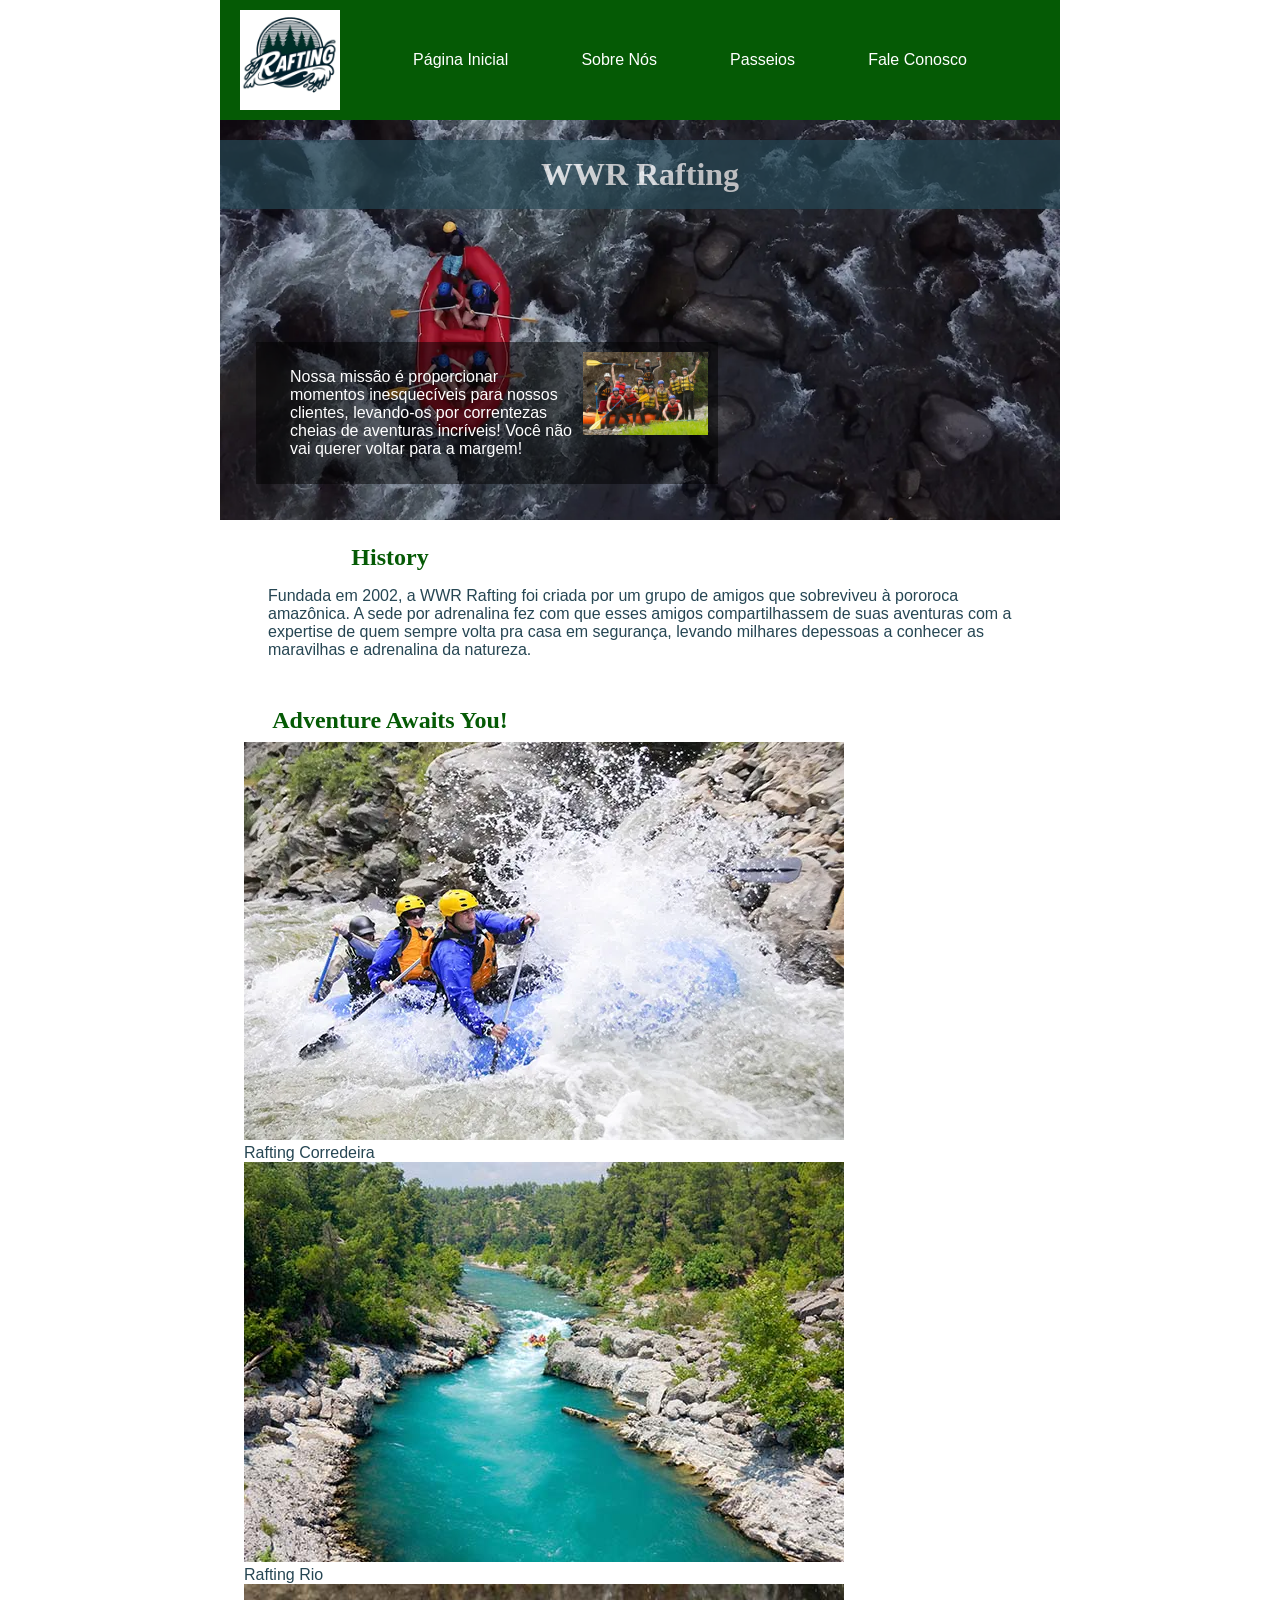
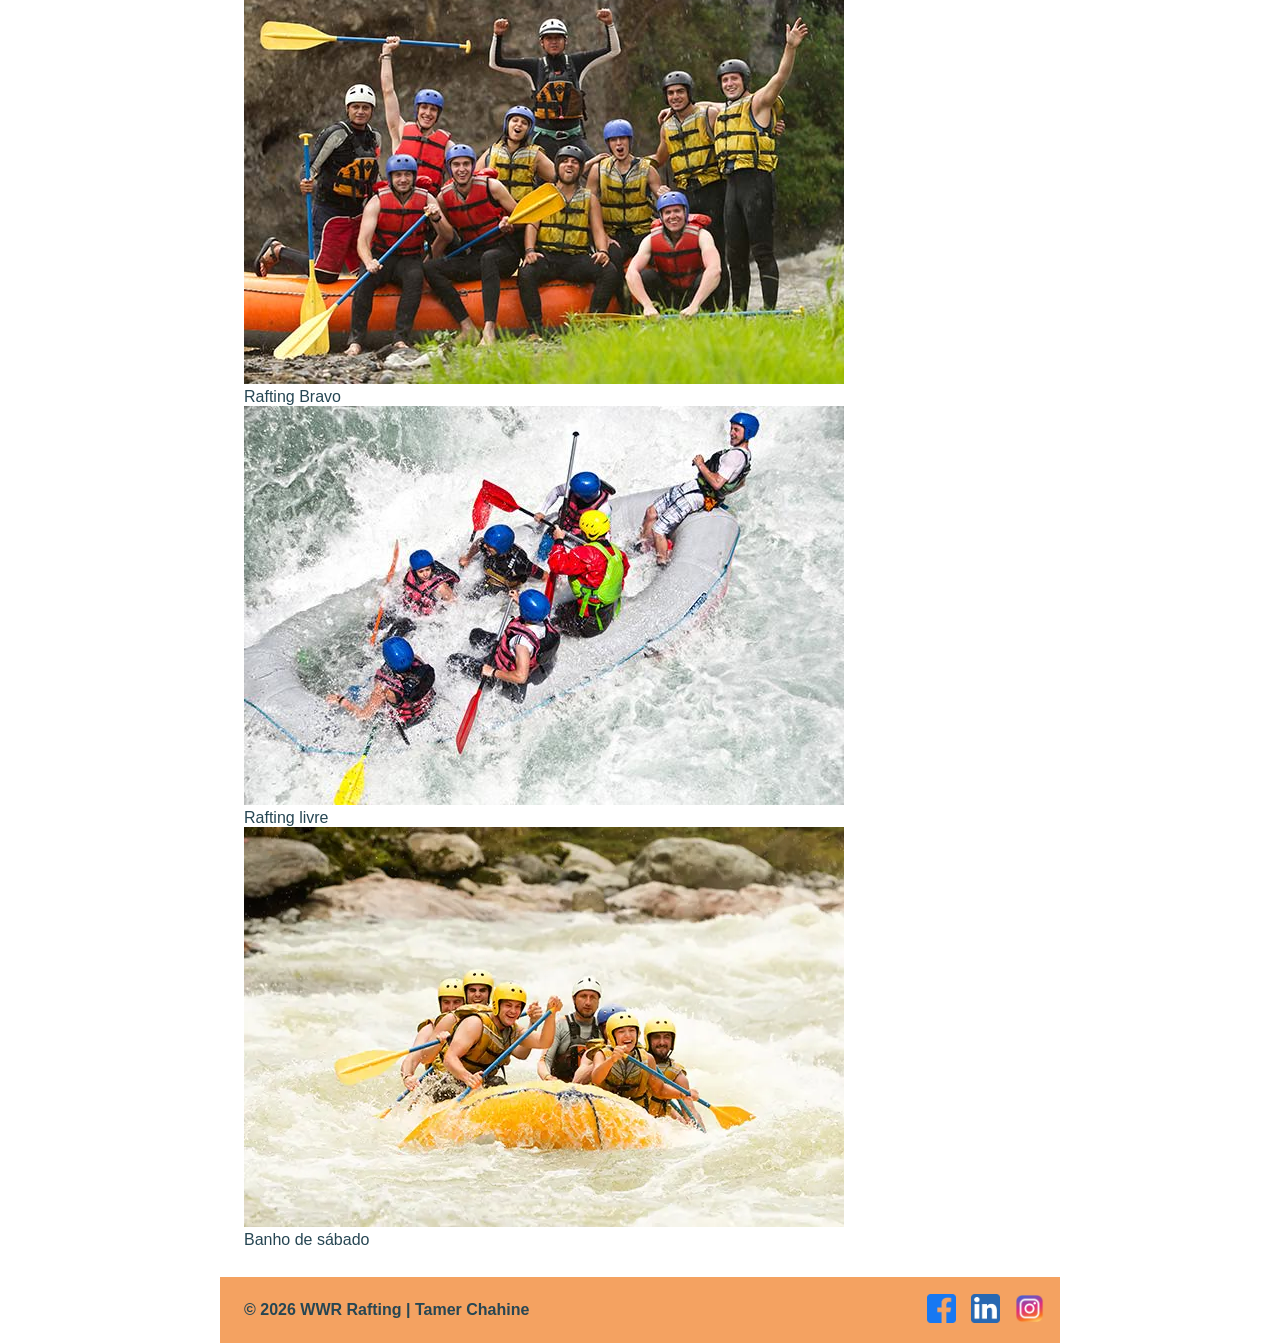
==== commit a9b97a16: "img rosol" ====
--- a/wwr/sobre.html
+++ b/wwr/sobre.html
@@ -62,7 +62,7 @@
                     <figcaption>Rafting Bravo</figcaption>
                 </figure>
                 <figure>
-                    <img src="imagens/rafting41_1024.webp" alt="Aventura 4">
+                    <img src="imagens/rafting42_600.jpg" alt="Aventura 4">
                     <figcaption>Rafting livre</figcaption>
                 </figure>
                 <figure>
